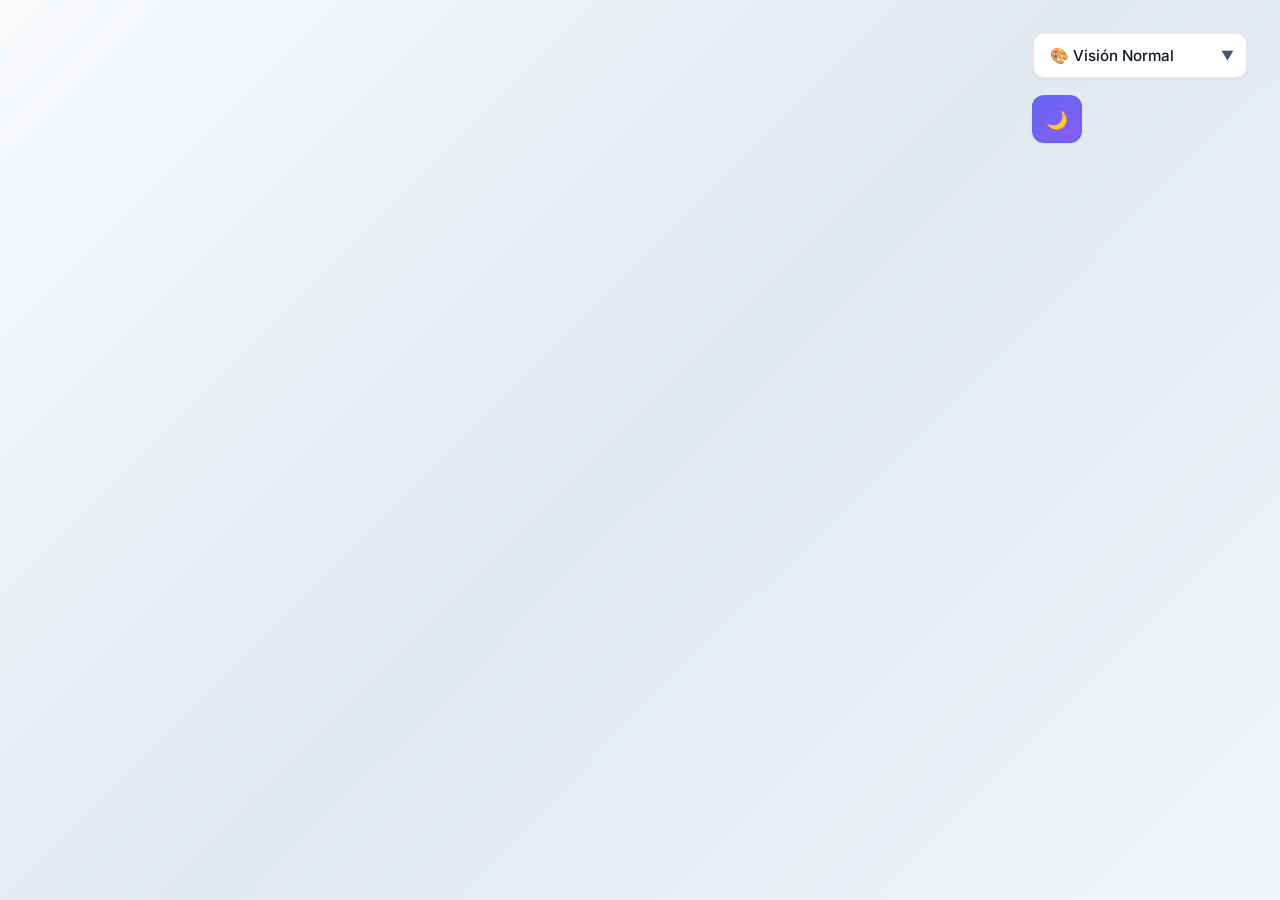
==== a.html @ 2c19c539 "Add files via upload" ====
<!DOCTYPE html>
<html lang="es">
<head>
    <meta charset="UTF-8">
    <meta name="viewport" content="width=device-width, initial-scale=1.0">
    <title>Controles de Accesibilidad</title>
    <link href="https://fonts.googleapis.com/css2?family=Inter:wght@400;500;600;700&display=swap" rel="stylesheet">
    <link href="https://cdnjs.cloudflare.com/ajax/libs/font-awesome/6.0.0/css/all.min.css" rel="stylesheet">
    <style>
        :root {
            /* Variables para tema claro */
            --primary: #6366f1;
            --primary-light: #8b5cf6;
            --secondary: #0ea5e9;
            --accent: #10b981;
            --accent-warm: #f59e0b;
            --surface: #ffffff;
            --surface-elevated: #f8fafc;
            --surface-secondary: #f1f5f9;
            --text-primary: #0f172a;
            --text-secondary: #475569;
            --text-muted: #64748b;
            --border: #e2e8f0;
            --gradient-primary: linear-gradient(135deg, #6366f1 0%, #8b5cf6 100%);
            --gradient-accent: linear-gradient(135deg, #10b981 0%, #0ea5e9 100%);
            --gradient-bg: linear-gradient(135deg, #f8fafc 0%, #e2e8f0 50%, #f1f5f9 100%);
            --shadow-sm: 0 1px 2px 0 rgb(0 0 0 / 0.05);
            --shadow-md: 0 4px 6px -1px rgb(0 0 0 / 0.1), 0 2px 4px -2px rgb(0 0 0 / 0.1);
            --shadow-lg: 0 10px 15px -3px rgb(0 0 0 / 0.1), 0 4px 6px -4px rgb(0 0 0 / 0.1);
            --shadow-xl: 0 20px 25px -5px rgb(0 0 0 / 0.1), 0 8px 10px -6px rgb(0 0 0 / 0.1);
            --radius: 12px;
            --radius-lg: 16px;
        }

        * {
            margin: 0;
            padding: 0;
            box-sizing: border-box;
        }

        body {
            font-family: 'Inter', system-ui, -apple-system, sans-serif;
            background: var(--gradient-bg);
            min-height: 100vh;
            color: var(--text-primary);
            line-height: 1.5;
            padding: 2rem;
            transition: all 0.3s cubic-bezier(0.4, 0, 0.2, 1);
        }

        /* Controles de accesibilidad */
        .accessibility-controls {
            position: fixed;
            top: 2rem;
            right: 2rem;
            display: flex;
            flex-direction: column;
            gap: 1rem;
            z-index: 100;
            animation: slideIn 0.5s ease-out;
        }

        @keyframes slideIn {
            from {
                opacity: 0;
                transform: translateX(20px);
            }
            to {
                opacity: 1;
                transform: translateX(0);
            }
        }

        /* Contenedor de cada control */
        .control-group {
            position: relative;
        }

        /* Botón base */
        .control-btn {
            background: var(--surface);
            border: 2px solid var(--border);
            border-radius: var(--radius);
            padding: 0.75rem;
            box-shadow: var(--shadow-sm);
            cursor: pointer;
            transition: all 0.3s cubic-bezier(0.4, 0, 0.2, 1);
            font-size: 1.1rem;
            font-family: inherit;
            color: var(--text-primary);
            min-width: 48px;
            height: 48px;
            display: flex;
            align-items: center;
            justify-content: center;
            position: relative;
            overflow: hidden;
        }

        .control-btn::before {
            content: '';
            position: absolute;
            top: 0;
            left: 0;
            width: 100%;
            height: 100%;
            background: var(--gradient-primary);
            opacity: 0;
            transition: opacity 0.3s ease;
            z-index: -1;
        }

        .control-btn:hover {
            border-color: var(--primary);
            transform: translateY(-2px);
            box-shadow: var(--shadow-lg);
        }

        .control-btn:hover::before {
            opacity: 0.1;
        }

        .control-btn:active {
            transform: translateY(0);
            box-shadow: var(--shadow-md);
        }

        /* Toggle de modo oscuro */
        .dark-mode-toggle {
            background: var(--gradient-primary);
            color: white;
            border-color: var(--primary);
            position: relative;
        }

        .dark-mode-toggle .icon {
            transition: transform 0.5s cubic-bezier(0.68, -0.55, 0.265, 1.55);
        }

        .dark-mode-toggle:hover .icon {
            transform: rotate(180deg);
        }

        /* Selector de daltonismo */
        .colorblind-selector {
            background: var(--surface);
            border: 2px solid var(--border);
            border-radius: var(--radius);
            box-shadow: var(--shadow-sm);
            overflow: hidden;
            min-width: 160px;
            position: relative;
            transition: all 0.3s cubic-bezier(0.4, 0, 0.2, 1);
        }

        .colorblind-selector:hover {
            border-color: var(--primary);
            box-shadow: var(--shadow-lg);
            transform: translateY(-1px);
        }

        .colorblind-select {
            width: 100%;
            padding: 0.75rem 1rem;
            background: transparent;
            border: none;
            color: var(--text-primary);
            font-family: inherit;
            font-size: 0.95rem;
            font-weight: 500;
            cursor: pointer;
            appearance: none;
            outline: none;
        }

        .colorblind-select:focus {
            outline: 2px solid var(--primary);
            outline-offset: 2px;
        }

        /* Icono de dropdown personalizado */
        .colorblind-selector::after {
            content: '▼';
            position: absolute;
            right: 0.75rem;
            top: 50%;
            transform: translateY(-50%);
            color: var(--text-secondary);
            pointer-events: none;
            transition: transform 0.3s ease;
            font-size: 0.8rem;
        }

        .colorblind-selector:hover::after {
            transform: translateY(-50%) rotate(180deg);
        }

        /* Opciones del select */
        .colorblind-select option {
            background: var(--surface);
            color: var(--text-primary);
            padding: 0.75rem;
            font-family: inherit;
        }

        /* Tooltips informativos */
        .tooltip {
            position: absolute;
            right: 100%;
            top: 50%;
            transform: translateY(-50%);
            margin-right: 0.75rem;
            background: var(--surface);
            color: var(--text-primary);
            padding: 0.5rem 0.75rem;
            border-radius: var(--radius);
            font-size: 0.8rem;
            font-weight: 500;
            white-space: nowrap;
            box-shadow: var(--shadow-md);
            border: 1px solid var(--border);
            opacity: 0;
            visibility: hidden;
            transition: all 0.3s ease;
            z-index: 1000;
        }

        .tooltip::after {
            content: '';
            position: absolute;
            left: 100%;
            top: 50%;
            transform: translateY(-50%);
            border: 6px solid transparent;
            border-left-color: var(--surface);
        }

        .control-group:hover .tooltip {
            opacity: 1;
            visibility: visible;
            transform: translateY(-50%) translateX(-5px);
        }

        /* Contenido de demostración */
        .demo-content {
            max-width: 800px;
            margin: 6rem auto 2rem;
            background: var(--surface);
            border-radius: var(--radius-lg);
            padding: 3rem;
            box-shadow: var(--shadow-lg);
            border: 1px solid var(--border);
        }

        .demo-title {
            font-size: 2.5rem;
            font-weight: 700;
            background: var(--gradient-primary);
            -webkit-background-clip: text;
            background-clip: text;
            -webkit-text-fill-color: transparent;
            margin-bottom: 1rem;
            text-align: center;
        }

        .demo-subtitle {
            color: var(--text-secondary);
            font-size: 1.1rem;
            text-align: center;
            margin-bottom: 2rem;
        }

        /* Ejemplos de colores */
        .color-examples {
            display: grid;
            grid-template-columns: repeat(auto-fit, minmax(200px, 1fr));
            gap: 1.5rem;
            margin: 2rem 0;
        }

        .color-card {
            background: var(--surface-elevated);
            border: 1px solid var(--border);
            border-radius: var(--radius);
            padding: 1.5rem;
            text-align: center;
            transition: transform 0.3s ease;
        }

        .color-card:hover {
            transform: translateY(-2px);
        }

        .color-swatch {
            width: 60px;
            height: 60px;
            border-radius: 50%;
            margin: 0 auto 1rem;
            box-shadow: var(--shadow-md);
        }

        .primary-swatch { background: var(--primary); }
        .secondary-swatch { background: var(--secondary); }
        .accent-swatch { background: var(--accent); }
        .warm-swatch { background: var(--accent-warm); }

        /* Estados activos */
        .active-state {
            background: var(--gradient-primary);
            color: white;
            border-color: var(--primary);
        }

        .active-state:hover::before {
            opacity: 0.2;
        }

        /* Modo oscuro */
        body.dark-mode {
            --surface: #1e293b;
            --surface-elevated: #334155;
            --surface-secondary: #475569;
            --text-primary: #f1f5f9;
            --text-secondary: #cbd5e1;
            --text-muted: #94a3b8;
            --border: #475569;
            --gradient-bg: linear-gradient(135deg, #0f172a 0%, #1e293b 50%, #334155 100%);
        }

        /* Filtros para daltonismo */
        body.protanopia {
            --primary: #2563eb;
            --primary-light: #3b82f6;
            --secondary: #0ea5e9;
            --accent: #f59e0b;
            --accent-warm: #eab308;
            --gradient-primary: linear-gradient(135deg, #2563eb 0%, #3b82f6 100%);
            --gradient-accent: linear-gradient(135deg, #f59e0b 0%, #0ea5e9 100%);
        }

        body.deuteranopia {
            --primary: #2563eb;
            --primary-light: #3b82f6;
            --secondary: #f59e0b;
            --accent: #eab308;
            --accent-warm: #f97316;
            --gradient-primary: linear-gradient(135deg, #2563eb 0%, #3b82f6 100%);
            --gradient-accent: linear-gradient(135deg, #f59e0b 0%, #eab308 100%);
        }

        body.tritanopia {
            --primary: #dc2626;
            --primary-light: #ef4444;
            --secondary: #16a34a;
            --accent: #16a34a;
            --accent-warm: #dc2626;
            --gradient-primary: linear-gradient(135deg, #dc2626 0%, #ef4444 100%);
            --gradient-accent: linear-gradient(135deg, #16a34a 0%, #059669 100%);
        }

        /* Responsive */
        @media (max-width: 768px) {
            .accessibility-controls {
                position: fixed;
                bottom: 2rem;
                right: 2rem;
                left: 2rem;
                top: auto;
                flex-direction: row;
                justify-content: center;
                gap: 0.75rem;
            }

            .colorblind-selector {
                flex: 1;
                min-width: auto;
            }

            .tooltip {
                display: none;
            }

            .demo-content {
                margin: 2rem auto 8rem;
                padding: 2rem;
            }

            .demo-title {
                font-size: 2rem;
            }
        }
    </style>
</head>
<body>
    <!-- Controles de accesibilidad -->
    <div class="accessibility-controls">
        <!-- Selector de daltonismo -->
        <div class="control-group">
            <div class="tooltip">Filtros para daltonismo</div>
            <div class="colorblind-selector">
                <select class="colorblind-select" id="colorblindMode" aria-label="Modo para daltónicos">
                    <option value="normal">🎨 Visión Normal</option>
                    <option value="protanopia">🔴 Protanopia (Rojo)</option>
                    <option value="deuteranopia">🟢 Deuteranopia (Verde)</option>
                    <option value="tritanopia">🔵 Tritanopia (Azul)</option>
                </select>
            </div>
        </div>

        <!-- Toggle de modo oscuro -->
        <div class="control-group">
            <div class="tooltip">Cambiar tema</div>
            <button class="control-btn dark-mode-toggle" id="darkModeToggle" aria-label="Alternar modo oscuro">
                <span class="icon">🌙</span>
            </button>
        </div>
    </div>

 

    <script>
        // Referencias a los elementos
        const darkModeToggle = document.getElementById('darkModeToggle');
        const colorblindMode = document.getElementById('colorblindMode');
        const darkModeIcon = darkModeToggle.querySelector('.icon');

        // Funciones para persistencia de datos (sin localStorage)
        let currentTheme = 'light';
        let currentColorMode = 'normal';

        // Aplicar tema oscuro
        function applyDarkMode(isDark) {
            if (isDark) {
                document.body.classList.add('dark-mode');
                darkModeIcon.textContent = '☀️';
                darkModeToggle.setAttribute('aria-label', 'Cambiar a modo claro');
                currentTheme = 'dark';
            } else {
                document.body.classList.remove('dark-mode');
                darkModeIcon.textContent = '🌙';
                darkModeToggle.setAttribute('aria-label', 'Cambiar a modo oscuro');
                currentTheme = 'light';
            }
        }

        // Aplicar filtro de daltonismo
        function applyColorblindFilter(mode) {
            // Remover todas las clases de daltonismo
            document.body.classList.remove('protanopia', 'deuteranopia', 'tritanopia');
            
            // Agregar la nueva clase si no es normal
            if (mode !== 'normal') {
                document.body.classList.add(mode);
            }
            
            // Preservar modo oscuro si está activo
            if (currentTheme === 'dark') {
                document.body.classList.add('dark-mode');
            }
            
            currentColorMode = mode;
            
            // Log para debugging
            console.log(`Filtro aplicado: ${mode}`);
        }

        // Event listeners
        darkModeToggle.addEventListener('click', () => {
            const isDarkMode = !document.body.classList.contains('dark-mode');
            applyDarkMode(isDarkMode);
        });

        colorblindMode.addEventListener('change', (e) => {
            applyColorblindFilter(e.target.value);
        });

        // Efecto de pulsación en botones
        function addRippleEffect(element) {
            element.addEventListener('click', function(e) {
                const ripple = document.createElement('span');
                const rect = this.getBoundingClientRect();
                const size = Math.max(rect.width, rect.height);
                const x = e.clientX - rect.left - size / 2;
                const y = e.clientY - rect.top - size / 2;
                
                ripple.style.cssText = `
                    position: absolute;
                    width: ${size}px;
                    height: ${size}px;
                    left: ${x}px;
                    top: ${y}px;
                    background: rgba(255, 255, 255, 0.3);
                    border-radius: 50%;
                    transform: scale(0);
                    animation: ripple 0.6s ease-out;
                    pointer-events: none;
                `;
                
                this.style.position = 'relative';
                this.style.overflow = 'hidden';
                this.appendChild(ripple);
                
                setTimeout(() => ripple.remove(), 600);
            });
        }

        // Agregar efecto ripple a los botones
        addRippleEffect(darkModeToggle);

        // Añadir animación CSS para el efecto ripple
        const style = document.createElement('style');
        style.textContent = `
            @keyframes ripple {
                to {
                    transform: scale(4);
                    opacity: 0;
                }
            }
        `;
        document.head.appendChild(style);

        // Accessibility: mejorar navegación por teclado
        document.addEventListener('keydown', (e) => {
            if (e.key === 'Tab') {
                document.body.classList.add('keyboard-navigation');
            }
        });

        document.addEventListener('mousedown', () => {
            document.body.classList.remove('keyboard-navigation');
        });

        // Agregar estilos para navegación por teclado
        const keyboardStyle = document.createElement('style');
        keyboardStyle.textContent = `
            .keyboard-navigation .control-btn:focus {
                outline: 2px solid var(--primary);
                outline-offset: 2px;
            }
            
            .keyboard-navigation .colorblind-select:focus {
                outline: 2px solid var(--primary);
                outline-offset: 2px;
            }
        `;
        document.head.appendChild(keyboardStyle);

        console.log('Controles de accesibilidad inicializados correctamente');
    </script>
</body>
</html>
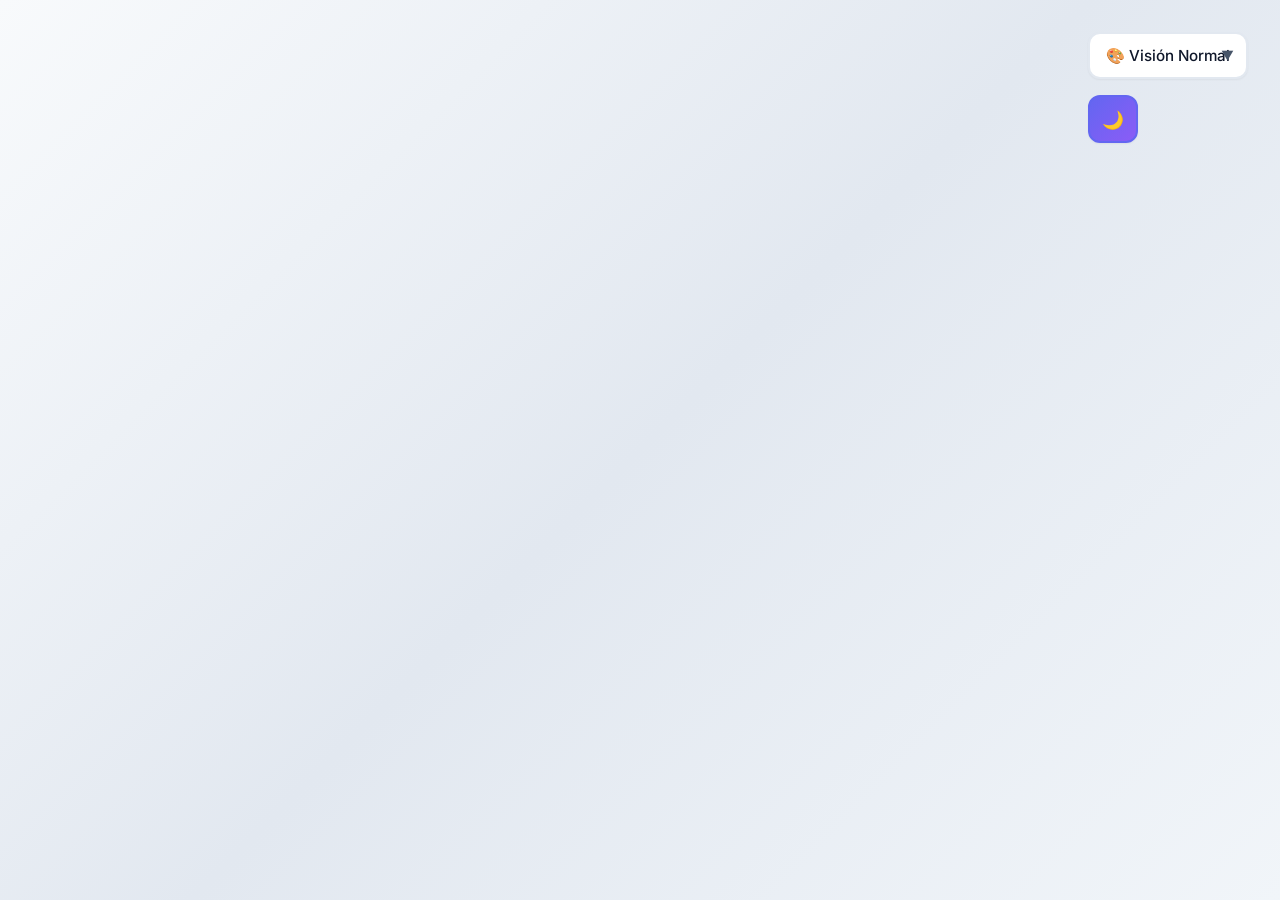
==== commit 04e1d5fd: "fsf" ====
--- a/a.html
+++ b/a.html
@@ -1,551 +1,550 @@
-<!DOCTYPE html>
-<html lang="es">
-<head>
-    <meta charset="UTF-8">
-    <meta name="viewport" content="width=device-width, initial-scale=1.0">
-    <title>Controles de Accesibilidad</title>
-    <link href="https://fonts.googleapis.com/css2?family=Inter:wght@400;500;600;700&display=swap" rel="stylesheet">
-    <link href="https://cdnjs.cloudflare.com/ajax/libs/font-awesome/6.0.0/css/all.min.css" rel="stylesheet">
-    <style>
-        :root {
-            /* Variables para tema claro */
-            --primary: #6366f1;
-            --primary-light: #8b5cf6;
-            --secondary: #0ea5e9;
-            --accent: #10b981;
-            --accent-warm: #f59e0b;
-            --surface: #ffffff;
-            --surface-elevated: #f8fafc;
-            --surface-secondary: #f1f5f9;
-            --text-primary: #0f172a;
-            --text-secondary: #475569;
-            --text-muted: #64748b;
-            --border: #e2e8f0;
-            --gradient-primary: linear-gradient(135deg, #6366f1 0%, #8b5cf6 100%);
-            --gradient-accent: linear-gradient(135deg, #10b981 0%, #0ea5e9 100%);
-            --gradient-bg: linear-gradient(135deg, #f8fafc 0%, #e2e8f0 50%, #f1f5f9 100%);
-            --shadow-sm: 0 1px 2px 0 rgb(0 0 0 / 0.05);
-            --shadow-md: 0 4px 6px -1px rgb(0 0 0 / 0.1), 0 2px 4px -2px rgb(0 0 0 / 0.1);
-            --shadow-lg: 0 10px 15px -3px rgb(0 0 0 / 0.1), 0 4px 6px -4px rgb(0 0 0 / 0.1);
-            --shadow-xl: 0 20px 25px -5px rgb(0 0 0 / 0.1), 0 8px 10px -6px rgb(0 0 0 / 0.1);
-            --radius: 12px;
-            --radius-lg: 16px;
-        }
-
-        * {
-            margin: 0;
-            padding: 0;
-            box-sizing: border-box;
-        }
-
-        body {
-            font-family: 'Inter', system-ui, -apple-system, sans-serif;
-            background: var(--gradient-bg);
-            min-height: 100vh;
-            color: var(--text-primary);
-            line-height: 1.5;
-            padding: 2rem;
-            transition: all 0.3s cubic-bezier(0.4, 0, 0.2, 1);
-        }
-
-        /* Controles de accesibilidad */
-        .accessibility-controls {
-            position: fixed;
-            top: 2rem;
-            right: 2rem;
-            display: flex;
-            flex-direction: column;
-            gap: 1rem;
-            z-index: 100;
-            animation: slideIn 0.5s ease-out;
-        }
-
-        @keyframes slideIn {
-            from {
-                opacity: 0;
-                transform: translateX(20px);
-            }
-            to {
-                opacity: 1;
-                transform: translateX(0);
-            }
-        }
-
-        /* Contenedor de cada control */
-        .control-group {
-            position: relative;
-        }
-
-        /* Botón base */
-        .control-btn {
-            background: var(--surface);
-            border: 2px solid var(--border);
-            border-radius: var(--radius);
-            padding: 0.75rem;
-            box-shadow: var(--shadow-sm);
-            cursor: pointer;
-            transition: all 0.3s cubic-bezier(0.4, 0, 0.2, 1);
-            font-size: 1.1rem;
-            font-family: inherit;
-            color: var(--text-primary);
-            min-width: 48px;
-            height: 48px;
-            display: flex;
-            align-items: center;
-            justify-content: center;
-            position: relative;
-            overflow: hidden;
-        }
-
-        .control-btn::before {
-            content: '';
-            position: absolute;
-            top: 0;
-            left: 0;
-            width: 100%;
-            height: 100%;
-            background: var(--gradient-primary);
-            opacity: 0;
-            transition: opacity 0.3s ease;
-            z-index: -1;
-        }
-
-        .control-btn:hover {
-            border-color: var(--primary);
-            transform: translateY(-2px);
-            box-shadow: var(--shadow-lg);
-        }
-
-        .control-btn:hover::before {
-            opacity: 0.1;
-        }
-
-        .control-btn:active {
-            transform: translateY(0);
-            box-shadow: var(--shadow-md);
-        }
-
-        /* Toggle de modo oscuro */
-        .dark-mode-toggle {
-            background: var(--gradient-primary);
-            color: white;
-            border-color: var(--primary);
-            position: relative;
-        }
-
-        .dark-mode-toggle .icon {
-            transition: transform 0.5s cubic-bezier(0.68, -0.55, 0.265, 1.55);
-        }
-
-        .dark-mode-toggle:hover .icon {
-            transform: rotate(180deg);
-        }
-
-        /* Selector de daltonismo */
-        .colorblind-selector {
-            background: var(--surface);
-            border: 2px solid var(--border);
-            border-radius: var(--radius);
-            box-shadow: var(--shadow-sm);
-            overflow: hidden;
-            min-width: 160px;
-            position: relative;
-            transition: all 0.3s cubic-bezier(0.4, 0, 0.2, 1);
-        }
-
-        .colorblind-selector:hover {
-            border-color: var(--primary);
-            box-shadow: var(--shadow-lg);
-            transform: translateY(-1px);
-        }
-
-        .colorblind-select {
-            width: 100%;
-            padding: 0.75rem 1rem;
-            background: transparent;
-            border: none;
-            color: var(--text-primary);
-            font-family: inherit;
-            font-size: 0.95rem;
-            font-weight: 500;
-            cursor: pointer;
-            appearance: none;
-            outline: none;
-        }
-
-        .colorblind-select:focus {
-            outline: 2px solid var(--primary);
-            outline-offset: 2px;
-        }
-
-        /* Icono de dropdown personalizado */
-        .colorblind-selector::after {
-            content: '▼';
-            position: absolute;
-            right: 0.75rem;
-            top: 50%;
-            transform: translateY(-50%);
-            color: var(--text-secondary);
-            pointer-events: none;
-            transition: transform 0.3s ease;
-            font-size: 0.8rem;
-        }
-
-        .colorblind-selector:hover::after {
-            transform: translateY(-50%) rotate(180deg);
-        }
-
-        /* Opciones del select */
-        .colorblind-select option {
-            background: var(--surface);
-            color: var(--text-primary);
-            padding: 0.75rem;
-            font-family: inherit;
-        }
-
-        /* Tooltips informativos */
-        .tooltip {
-            position: absolute;
-            right: 100%;
-            top: 50%;
-            transform: translateY(-50%);
-            margin-right: 0.75rem;
-            background: var(--surface);
-            color: var(--text-primary);
-            padding: 0.5rem 0.75rem;
-            border-radius: var(--radius);
-            font-size: 0.8rem;
-            font-weight: 500;
-            white-space: nowrap;
-            box-shadow: var(--shadow-md);
-            border: 1px solid var(--border);
-            opacity: 0;
-            visibility: hidden;
-            transition: all 0.3s ease;
-            z-index: 1000;
-        }
-
-        .tooltip::after {
-            content: '';
-            position: absolute;
-            left: 100%;
-            top: 50%;
-            transform: translateY(-50%);
-            border: 6px solid transparent;
-            border-left-color: var(--surface);
-        }
-
-        .control-group:hover .tooltip {
-            opacity: 1;
-            visibility: visible;
-            transform: translateY(-50%) translateX(-5px);
-        }
-
-        /* Contenido de demostración */
-        .demo-content {
-            max-width: 800px;
-            margin: 6rem auto 2rem;
-            background: var(--surface);
-            border-radius: var(--radius-lg);
-            padding: 3rem;
-            box-shadow: var(--shadow-lg);
-            border: 1px solid var(--border);
-        }
-
-        .demo-title {
-            font-size: 2.5rem;
-            font-weight: 700;
-            background: var(--gradient-primary);
-            -webkit-background-clip: text;
-            background-clip: text;
-            -webkit-text-fill-color: transparent;
-            margin-bottom: 1rem;
-            text-align: center;
-        }
-
-        .demo-subtitle {
-            color: var(--text-secondary);
-            font-size: 1.1rem;
-            text-align: center;
-            margin-bottom: 2rem;
-        }
-
-        /* Ejemplos de colores */
-        .color-examples {
-            display: grid;
-            grid-template-columns: repeat(auto-fit, minmax(200px, 1fr));
-            gap: 1.5rem;
-            margin: 2rem 0;
-        }
-
-        .color-card {
-            background: var(--surface-elevated);
-            border: 1px solid var(--border);
-            border-radius: var(--radius);
-            padding: 1.5rem;
-            text-align: center;
-            transition: transform 0.3s ease;
-        }
-
-        .color-card:hover {
-            transform: translateY(-2px);
-        }
-
-        .color-swatch {
-            width: 60px;
-            height: 60px;
-            border-radius: 50%;
-            margin: 0 auto 1rem;
-            box-shadow: var(--shadow-md);
-        }
-
-        .primary-swatch { background: var(--primary); }
-        .secondary-swatch { background: var(--secondary); }
-        .accent-swatch { background: var(--accent); }
-        .warm-swatch { background: var(--accent-warm); }
-
-        /* Estados activos */
-        .active-state {
-            background: var(--gradient-primary);
-            color: white;
-            border-color: var(--primary);
-        }
-
-        .active-state:hover::before {
-            opacity: 0.2;
-        }
-
-        /* Modo oscuro */
-        body.dark-mode {
-            --surface: #1e293b;
-            --surface-elevated: #334155;
-            --surface-secondary: #475569;
-            --text-primary: #f1f5f9;
-            --text-secondary: #cbd5e1;
-            --text-muted: #94a3b8;
-            --border: #475569;
-            --gradient-bg: linear-gradient(135deg, #0f172a 0%, #1e293b 50%, #334155 100%);
-        }
-
-        /* Filtros para daltonismo */
-        body.protanopia {
-            --primary: #2563eb;
-            --primary-light: #3b82f6;
-            --secondary: #0ea5e9;
-            --accent: #f59e0b;
-            --accent-warm: #eab308;
-            --gradient-primary: linear-gradient(135deg, #2563eb 0%, #3b82f6 100%);
-            --gradient-accent: linear-gradient(135deg, #f59e0b 0%, #0ea5e9 100%);
-        }
-
-        body.deuteranopia {
-            --primary: #2563eb;
-            --primary-light: #3b82f6;
-            --secondary: #f59e0b;
-            --accent: #eab308;
-            --accent-warm: #f97316;
-            --gradient-primary: linear-gradient(135deg, #2563eb 0%, #3b82f6 100%);
-            --gradient-accent: linear-gradient(135deg, #f59e0b 0%, #eab308 100%);
-        }
-
-        body.tritanopia {
-            --primary: #dc2626;
-            --primary-light: #ef4444;
-            --secondary: #16a34a;
-            --accent: #16a34a;
-            --accent-warm: #dc2626;
-            --gradient-primary: linear-gradient(135deg, #dc2626 0%, #ef4444 100%);
-            --gradient-accent: linear-gradient(135deg, #16a34a 0%, #059669 100%);
-        }
-
-        /* Responsive */
-        @media (max-width: 768px) {
-            .accessibility-controls {
-                position: fixed;
-                bottom: 2rem;
-                right: 2rem;
-                left: 2rem;
-                top: auto;
-                flex-direction: row;
-                justify-content: center;
-                gap: 0.75rem;
-            }
-
-            .colorblind-selector {
-                flex: 1;
-                min-width: auto;
-            }
-
-            .tooltip {
-                display: none;
-            }
-
-            .demo-content {
-                margin: 2rem auto 8rem;
-                padding: 2rem;
-            }
-
-            .demo-title {
-                font-size: 2rem;
-            }
-        }
-    </style>
-</head>
-<body>
-    <!-- Controles de accesibilidad -->
-    <div class="accessibility-controls">
-        <!-- Selector de daltonismo -->
-        <div class="control-group">
-            <div class="tooltip">Filtros para daltonismo</div>
-            <div class="colorblind-selector">
-                <select class="colorblind-select" id="colorblindMode" aria-label="Modo para daltónicos">
-                    <option value="normal">🎨 Visión Normal</option>
-                    <option value="protanopia">🔴 Protanopia (Rojo)</option>
-                    <option value="deuteranopia">🟢 Deuteranopia (Verde)</option>
-                    <option value="tritanopia">🔵 Tritanopia (Azul)</option>
-                </select>
-            </div>
-        </div>
-
-        <!-- Toggle de modo oscuro -->
-        <div class="control-group">
-            <div class="tooltip">Cambiar tema</div>
-            <button class="control-btn dark-mode-toggle" id="darkModeToggle" aria-label="Alternar modo oscuro">
-                <span class="icon">🌙</span>
-            </button>
-        </div>
-    </div>
-
- 
-
-    <script>
-        // Referencias a los elementos
-        const darkModeToggle = document.getElementById('darkModeToggle');
-        const colorblindMode = document.getElementById('colorblindMode');
-        const darkModeIcon = darkModeToggle.querySelector('.icon');
-
-        // Funciones para persistencia de datos (sin localStorage)
-        let currentTheme = 'light';
-        let currentColorMode = 'normal';
-
-        // Aplicar tema oscuro
-        function applyDarkMode(isDark) {
-            if (isDark) {
-                document.body.classList.add('dark-mode');
-                darkModeIcon.textContent = '☀️';
-                darkModeToggle.setAttribute('aria-label', 'Cambiar a modo claro');
-                currentTheme = 'dark';
-            } else {
-                document.body.classList.remove('dark-mode');
-                darkModeIcon.textContent = '🌙';
-                darkModeToggle.setAttribute('aria-label', 'Cambiar a modo oscuro');
-                currentTheme = 'light';
-            }
-        }
-
-        // Aplicar filtro de daltonismo
-        function applyColorblindFilter(mode) {
-            // Remover todas las clases de daltonismo
-            document.body.classList.remove('protanopia', 'deuteranopia', 'tritanopia');
-            
-            // Agregar la nueva clase si no es normal
-            if (mode !== 'normal') {
-                document.body.classList.add(mode);
-            }
-            
-            // Preservar modo oscuro si está activo
-            if (currentTheme === 'dark') {
-                document.body.classList.add('dark-mode');
-            }
-            
-            currentColorMode = mode;
-            
-            // Log para debugging
-            console.log(`Filtro aplicado: ${mode}`);
-        }
-
-        // Event listeners
-        darkModeToggle.addEventListener('click', () => {
-            const isDarkMode = !document.body.classList.contains('dark-mode');
-            applyDarkMode(isDarkMode);
-        });
-
-        colorblindMode.addEventListener('change', (e) => {
-            applyColorblindFilter(e.target.value);
-        });
-
-        // Efecto de pulsación en botones
-        function addRippleEffect(element) {
-            element.addEventListener('click', function(e) {
-                const ripple = document.createElement('span');
-                const rect = this.getBoundingClientRect();
-                const size = Math.max(rect.width, rect.height);
-                const x = e.clientX - rect.left - size / 2;
-                const y = e.clientY - rect.top - size / 2;
-                
-                ripple.style.cssText = `
-                    position: absolute;
-                    width: ${size}px;
-                    height: ${size}px;
-                    left: ${x}px;
-                    top: ${y}px;
-                    background: rgba(255, 255, 255, 0.3);
-                    border-radius: 50%;
-                    transform: scale(0);
-                    animation: ripple 0.6s ease-out;
-                    pointer-events: none;
-                `;
-                
-                this.style.position = 'relative';
-                this.style.overflow = 'hidden';
-                this.appendChild(ripple);
-                
-                setTimeout(() => ripple.remove(), 600);
-            });
-        }
-
-        // Agregar efecto ripple a los botones
-        addRippleEffect(darkModeToggle);
-
-        // Añadir animación CSS para el efecto ripple
-        const style = document.createElement('style');
-        style.textContent = `
-            @keyframes ripple {
-                to {
-                    transform: scale(4);
-                    opacity: 0;
-                }
-            }
-        `;
-        document.head.appendChild(style);
-
-        // Accessibility: mejorar navegación por teclado
-        document.addEventListener('keydown', (e) => {
-            if (e.key === 'Tab') {
-                document.body.classList.add('keyboard-navigation');
-            }
-        });
-
-        document.addEventListener('mousedown', () => {
-            document.body.classList.remove('keyboard-navigation');
-        });
-
-        // Agregar estilos para navegación por teclado
-        const keyboardStyle = document.createElement('style');
-        keyboardStyle.textContent = `
-            .keyboard-navigation .control-btn:focus {
-                outline: 2px solid var(--primary);
-                outline-offset: 2px;
-            }
-            
-            .keyboard-navigation .colorblind-select:focus {
-                outline: 2px solid var(--primary);
-                outline-offset: 2px;
-            }
-        `;
-        document.head.appendChild(keyboardStyle);
-
-        console.log('Controles de accesibilidad inicializados correctamente');
-    </script>
-</body>
+<!DOCTYPE html>
+<html lang="es">
+<head>
+    <meta charset="UTF-8">
+    <meta name="viewport" content="width=device-width, initial-scale=1.0">
+    <title>Controles de Accesibilidad</title>
+    <link href="https://fonts.googleapis.com/css2?family=Inter:wght@400;500;600;700&display=swap" rel="stylesheet">
+    <link href="https://cdnjs.cloudflare.com/ajax/libs/font-awesome/6.0.0/css/all.min.css" rel="stylesheet">
+    <style>
+        :root {
+            /* Variables para tema claro */
+            --primary: #6366f1;
+            --primary-light: #8b5cf6;
+            --secondary: #0ea5e9;
+            --accent: #10b981;
+            --accent-warm: #f59e0b;
+            --surface: #ffffff;
+            --surface-elevated: #f8fafc;
+            --surface-secondary: #f1f5f9;
+            --text-primary: #0f172a;
+            --text-secondary: #475569;
+            --text-muted: #64748b;
+            --border: #e2e8f0;
+            --gradient-primary: linear-gradient(135deg, #6366f1 0%, #8b5cf6 100%);
+            --gradient-accent: linear-gradient(135deg, #10b981 0%, #0ea5e9 100%);
+            --gradient-bg: linear-gradient(135deg, #f8fafc 0%, #e2e8f0 50%, #f1f5f9 100%);
+            --shadow-sm: 0 1px 2px 0 rgb(0 0 0 / 0.05);
+            --shadow-md: 0 4px 6px -1px rgb(0 0 0 / 0.1), 0 2px 4px -2px rgb(0 0 0 / 0.1);
+            --shadow-lg: 0 10px 15px -3px rgb(0 0 0 / 0.1), 0 4px 6px -4px rgb(0 0 0 / 0.1);
+            --shadow-xl: 0 20px 25px -5px rgb(0 0 0 / 0.1), 0 8px 10px -6px rgb(0 0 0 / 0.1);
+            --radius: 12px;
+            --radius-lg: 16px;
+        }
+
+        * {
+            margin: 0;
+            padding: 0;
+            box-sizing: border-box;
+        }
+
+        body {
+            font-family: 'Inter', system-ui, -apple-system, sans-serif;
+            background: var(--gradient-bg);
+            min-height: 100vh;
+            color: var(--text-primary);
+            line-height: 1.5;
+            padding: 2rem;
+            transition: all 0.3s cubic-bezier(0.4, 0, 0.2, 1);
+        }
+
+        /* Controles de accesibilidad */
+        .accessibility-controls {
+            position: fixed;
+            top: 2rem;
+            right: 2rem;
+            display: flex;
+            flex-direction: column;
+            gap: 1rem;
+            z-index: 100;
+            animation: slideIn 0.5s ease-out;
+        }
+
+        @keyframes slideIn {
+            from {
+                opacity: 0;
+                transform: translateX(20px);
+            }
+            to {
+                opacity: 1;
+                transform: translateX(0);
+            }
+        }
+
+        /* Contenedor de cada control */
+        .control-group {
+            position: relative;
+        }
+
+        /* Botón base */
+        .control-btn {
+            background: var(--surface);
+            border: 2px solid var(--border);
+            border-radius: var(--radius);
+            padding: 0.75rem;
+            box-shadow: var(--shadow-sm);
+            cursor: pointer;
+            transition: all 0.3s cubic-bezier(0.4, 0, 0.2, 1);
+            font-size: 1.1rem;
+            font-family: inherit;
+            color: var(--text-primary);
+            min-width: 48px;
+            height: 48px;
+            display: flex;
+            align-items: center;
+            justify-content: center;
+            position: relative;
+            overflow: hidden;
+        }
+
+        .control-btn::before {
+            content: '';
+            position: absolute;
+            top: 0;
+            left: 0;
+            width: 100%;
+            height: 100%;
+            background: var(--gradient-primary);
+            opacity: 0;
+            transition: opacity 0.3s ease;
+            z-index: -1;
+        }
+
+        .control-btn:hover {
+            border-color: var(--primary);
+            transform: translateY(-2px);
+            box-shadow: var(--shadow-lg);
+        }
+
+        .control-btn:hover::before {
+            opacity: 0.1;
+        }
+
+        .control-btn:active {
+            transform: translateY(0);
+            box-shadow: var(--shadow-md);
+        }
+
+        /* Toggle de modo oscuro */
+        .dark-mode-toggle {
+            background: var(--gradient-primary);
+            color: white;
+            border-color: var(--primary);
+            position: relative;
+        }
+
+        .dark-mode-toggle .icon {
+            transition: transform 0.5s cubic-bezier(0.68, -0.55, 0.265, 1.55);
+        }
+
+        .dark-mode-toggle:hover .icon {
+            transform: rotate(180deg);
+        }
+
+        /* Selector de daltonismo */
+        .colorblind-selector {
+            background: var(--surface);
+            border: 2px solid var(--border);
+            border-radius: var(--radius);
+            box-shadow: var(--shadow-sm);
+            overflow: hidden;
+            min-width: 160px;
+            position: relative;
+            transition: all 0.3s cubic-bezier(0.4, 0, 0.2, 1);
+        }
+
+        .colorblind-selector:hover {
+            border-color: var(--primary);
+            box-shadow: var(--shadow-lg);
+            transform: translateY(-1px);
+        }
+
+        .colorblind-select {
+            width: 100%;
+            padding: 0.75rem 1rem;
+            background: transparent;
+            border: none;
+            color: var(--text-primary);
+            font-family: inherit;
+            font-size: 0.95rem;
+            font-weight: 500;
+            cursor: pointer;
+            appearance: none;
+            outline: none;
+        }
+
+        .colorblind-select:focus {
+            outline: 2px solid var(--primary);
+            outline-offset: 2px;
+        }
+
+        /* Icono de dropdown personalizado */
+        .colorblind-selector::after {
+            content: '▼';
+            position: absolute;
+            right: 0.75rem;
+            top: 50%;
+            transform: translateY(-50%);
+            color: var(--text-secondary);
+            pointer-events: none;
+            transition: transform 0.3s ease;
+            font-size: 0.8rem;
+        }
+
+        .colorblind-selector:hover::after {
+            transform: translateY(-50%) rotate(180deg);
+        }
+
+        /* Opciones del select */
+        .colorblind-select option {
+            background: var(--surface);
+            color: var(--text-primary);
+            padding: 0.75rem;
+            font-family: inherit;
+        }
+
+        /* Tooltips informativos */
+        .tooltip {
+            position: absolute;
+            right: 100%;
+            top: 50%;
+            transform: translateY(-50%);
+            margin-right: 0.75rem;
+            background: var(--surface);
+            color: var(--text-primary);
+            padding: 0.5rem 0.75rem;
+            border-radius: var(--radius);
+            font-size: 0.8rem;
+            font-weight: 500;
+            white-space: nowrap;
+            box-shadow: var(--shadow-md);
+            border: 1px solid var(--border);
+            opacity: 0;
+            visibility: hidden;
+            transition: all 0.3s ease;
+            z-index: 1000;
+        }
+
+        .tooltip::after {
+            content: '';
+            position: absolute;
+            left: 100%;
+            top: 50%;
+            transform: translateY(-50%);
+            border: 6px solid transparent;
+            border-left-color: var(--surface);
+        }
+
+        .control-group:hover .tooltip {
+            opacity: 1;
+            visibility: visible;
+            transform: translateY(-50%) translateX(-5px);
+        }
+
+        /* Contenido de demostración */
+        .demo-content {
+            max-width: 800px;
+            margin: 6rem auto 2rem;
+            background: var(--surface);
+            border-radius: var(--radius-lg);
+            padding: 3rem;
+            box-shadow: var(--shadow-lg);
+            border: 1px solid var(--border);
+        }
+
+        .demo-title {
+            font-size: 2.5rem;
+            font-weight: 700;
+            background: var(--gradient-primary);
+            -webkit-background-clip: text;
+            background-clip: text;
+            -webkit-text-fill-color: transparent;
+            margin-bottom: 1rem;
+            text-align: center;
+        }
+
+        .demo-subtitle {
+            color: var(--text-secondary);
+            font-size: 1.1rem;
+            text-align: center;
+            margin-bottom: 2rem;
+        }
+
+        /* Ejemplos de colores */
+        .color-examples {
+            display: grid;
+            grid-template-columns: repeat(auto-fit, minmax(200px, 1fr));
+            gap: 1.5rem;
+            margin: 2rem 0;
+        }
+
+        .color-card {
+            background: var(--surface-elevated);
+            border: 1px solid var(--border);
+            border-radius: var(--radius);
+            padding: 1.5rem;
+            text-align: center;
+            transition: transform 0.3s ease;
+        }
+
+        .color-card:hover {
+            transform: translateY(-2px);
+        }
+
+        .color-swatch {
+            width: 60px;
+            height: 60px;
+            border-radius: 50%;
+            margin: 0 auto 1rem;
+            box-shadow: var(--shadow-md);
+        }
+
+        .primary-swatch { background: var(--primary); }
+        .secondary-swatch { background: var(--secondary); }
+        .accent-swatch { background: var(--accent); }
+        .warm-swatch { background: var(--accent-warm); }
+
+        /* Estados activos */
+        .active-state {
+            background: var(--gradient-primary);
+            color: white;
+            border-color: var(--primary);
+        }
+
+        .active-state:hover::before {
+            opacity: 0.2;
+        }
+
+        /* Modo oscuro */
+        body.dark-mode {
+            --surface: #1e293b;
+            --surface-elevated: #334155;
+            --surface-secondary: #475569;
+            --text-primary: #f1f5f9;
+            --text-secondary: #cbd5e1;
+            --text-muted: #94a3b8;
+            --border: #475569;
+            --gradient-bg: linear-gradient(135deg, #0f172a 0%, #1e293b 50%, #334155 100%);
+        }
+
+        /* Filtros para daltonismo */
+        body.protanopia {
+            --primary: #2563eb;
+            --primary-light: #3b82f6;
+            --secondary: #0ea5e9;
+            --accent: #f59e0b;
+            --accent-warm: #eab308;
+            --gradient-primary: linear-gradient(135deg, #2563eb 0%, #3b82f6 100%);
+            --gradient-accent: linear-gradient(135deg, #f59e0b 0%, #0ea5e9 100%);
+        }
+
+        body.deuteranopia {
+            --primary: #2563eb;
+            --primary-light: #3b82f6;
+            --secondary: #f59e0b;
+            --accent: #eab308;
+            --accent-warm: #f97316;
+            --gradient-primary: linear-gradient(135deg, #2563eb 0%, #3b82f6 100%);
+            --gradient-accent: linear-gradient(135deg, #f59e0b 0%, #eab308 100%);
+        }
+
+        body.tritanopia {
+            --primary: #dc2626;
+            --primary-light: #ef4444;
+            --secondary: #16a34a;
+            --accent: #16a34a;
+            --accent-warm: #dc2626;
+            --gradient-primary: linear-gradient(135deg, #dc2626 0%, #ef4444 100%);
+            --gradient-accent: linear-gradient(135deg, #16a34a 0%, #059669 100%);
+        }
+
+        /* Responsive */
+        @media (max-width: 768px) {
+            .accessibility-controls {
+                position: fixed;
+                bottom: 2rem;
+                right: 2rem;
+                left: 2rem;
+                top: auto;
+                flex-direction: row;
+                justify-content: center;
+                gap: 0.75rem;
+            }
+
+            .colorblind-selector {
+                flex: 1;
+                min-width: auto;
+            }
+
+            .tooltip {
+                display: none;
+            }
+
+            .demo-content {
+                margin: 2rem auto 8rem;
+                padding: 2rem;
+            }
+
+            .demo-title {
+                font-size: 2rem;
+            }
+        }
+    </style>
+</head>
+<body>
+    <!-- Controles de accesibilidad -->
+    <div class="accessibility-controls">
+        <!-- Selector de daltonismo -->
+        <div class="control-group">
+            <div class="tooltip">Filtros para daltonismo</div>
+            <div class="colorblind-selector">
+                <select class="colorblind-select" id="colorblindMode" aria-label="Modo para daltónicos">
+                    <option value="normal">🎨 Visión Normal</option>
+                                    <option value="protanopia">🟡 Protanopia</option>
+                <option value="tritanopia">🔵 Tritanopia</option>
+                </select>
+            </div>
+        </div>
+
+        <!-- Toggle de modo oscuro -->
+        <div class="control-group">
+            <div class="tooltip">Cambiar tema</div>
+            <button class="control-btn dark-mode-toggle" id="darkModeToggle" aria-label="Alternar modo oscuro">
+                <span class="icon">🌙</span>
+            </button>
+        </div>
+    </div>
+
+ 
+
+    <script>
+        // Referencias a los elementos
+        const darkModeToggle = document.getElementById('darkModeToggle');
+        const colorblindMode = document.getElementById('colorblindMode');
+        const darkModeIcon = darkModeToggle.querySelector('.icon');
+
+        // Funciones para persistencia de datos (sin localStorage)
+        let currentTheme = 'light';
+        let currentColorMode = 'normal';
+
+        // Aplicar tema oscuro
+        function applyDarkMode(isDark) {
+            if (isDark) {
+                document.body.classList.add('dark-mode');
+                darkModeIcon.textContent = '☀️';
+                darkModeToggle.setAttribute('aria-label', 'Cambiar a modo claro');
+                currentTheme = 'dark';
+            } else {
+                document.body.classList.remove('dark-mode');
+                darkModeIcon.textContent = '🌙';
+                darkModeToggle.setAttribute('aria-label', 'Cambiar a modo oscuro');
+                currentTheme = 'light';
+            }
+        }
+
+        // Aplicar filtro de daltonismo
+        function applyColorblindFilter(mode) {
+            // Remover todas las clases de daltonismo
+            document.body.classList.remove('protanopia', 'deuteranopia', 'tritanopia');
+            
+            // Agregar la nueva clase si no es normal
+            if (mode !== 'normal') {
+                document.body.classList.add(mode);
+            }
+            
+            // Preservar modo oscuro si está activo
+            if (currentTheme === 'dark') {
+                document.body.classList.add('dark-mode');
+            }
+            
+            currentColorMode = mode;
+            
+            // Log para debugging
+            console.log(`Filtro aplicado: ${mode}`);
+        }
+
+        // Event listeners
+        darkModeToggle.addEventListener('click', () => {
+            const isDarkMode = !document.body.classList.contains('dark-mode');
+            applyDarkMode(isDarkMode);
+        });
+
+        colorblindMode.addEventListener('change', (e) => {
+            applyColorblindFilter(e.target.value);
+        });
+
+        // Efecto de pulsación en botones
+        function addRippleEffect(element) {
+            element.addEventListener('click', function(e) {
+                const ripple = document.createElement('span');
+                const rect = this.getBoundingClientRect();
+                const size = Math.max(rect.width, rect.height);
+                const x = e.clientX - rect.left - size / 2;
+                const y = e.clientY - rect.top - size / 2;
+                
+                ripple.style.cssText = `
+                    position: absolute;
+                    width: ${size}px;
+                    height: ${size}px;
+                    left: ${x}px;
+                    top: ${y}px;
+                    background: rgba(255, 255, 255, 0.3);
+                    border-radius: 50%;
+                    transform: scale(0);
+                    animation: ripple 0.6s ease-out;
+                    pointer-events: none;
+                `;
+                
+                this.style.position = 'relative';
+                this.style.overflow = 'hidden';
+                this.appendChild(ripple);
+                
+                setTimeout(() => ripple.remove(), 600);
+            });
+        }
+
+        // Agregar efecto ripple a los botones
+        addRippleEffect(darkModeToggle);
+
+        // Añadir animación CSS para el efecto ripple
+        const style = document.createElement('style');
+        style.textContent = `
+            @keyframes ripple {
+                to {
+                    transform: scale(4);
+                    opacity: 0;
+                }
+            }
+        `;
+        document.head.appendChild(style);
+
+        // Accessibility: mejorar navegación por teclado
+        document.addEventListener('keydown', (e) => {
+            if (e.key === 'Tab') {
+                document.body.classList.add('keyboard-navigation');
+            }
+        });
+
+        document.addEventListener('mousedown', () => {
+            document.body.classList.remove('keyboard-navigation');
+        });
+
+        // Agregar estilos para navegación por teclado
+        const keyboardStyle = document.createElement('style');
+        keyboardStyle.textContent = `
+            .keyboard-navigation .control-btn:focus {
+                outline: 2px solid var(--primary);
+                outline-offset: 2px;
+            }
+            
+            .keyboard-navigation .colorblind-select:focus {
+                outline: 2px solid var(--primary);
+                outline-offset: 2px;
+            }
+        `;
+        document.head.appendChild(keyboardStyle);
+
+        console.log('Controles de accesibilidad inicializados correctamente');
+    </script>
+</body>
 </html>
